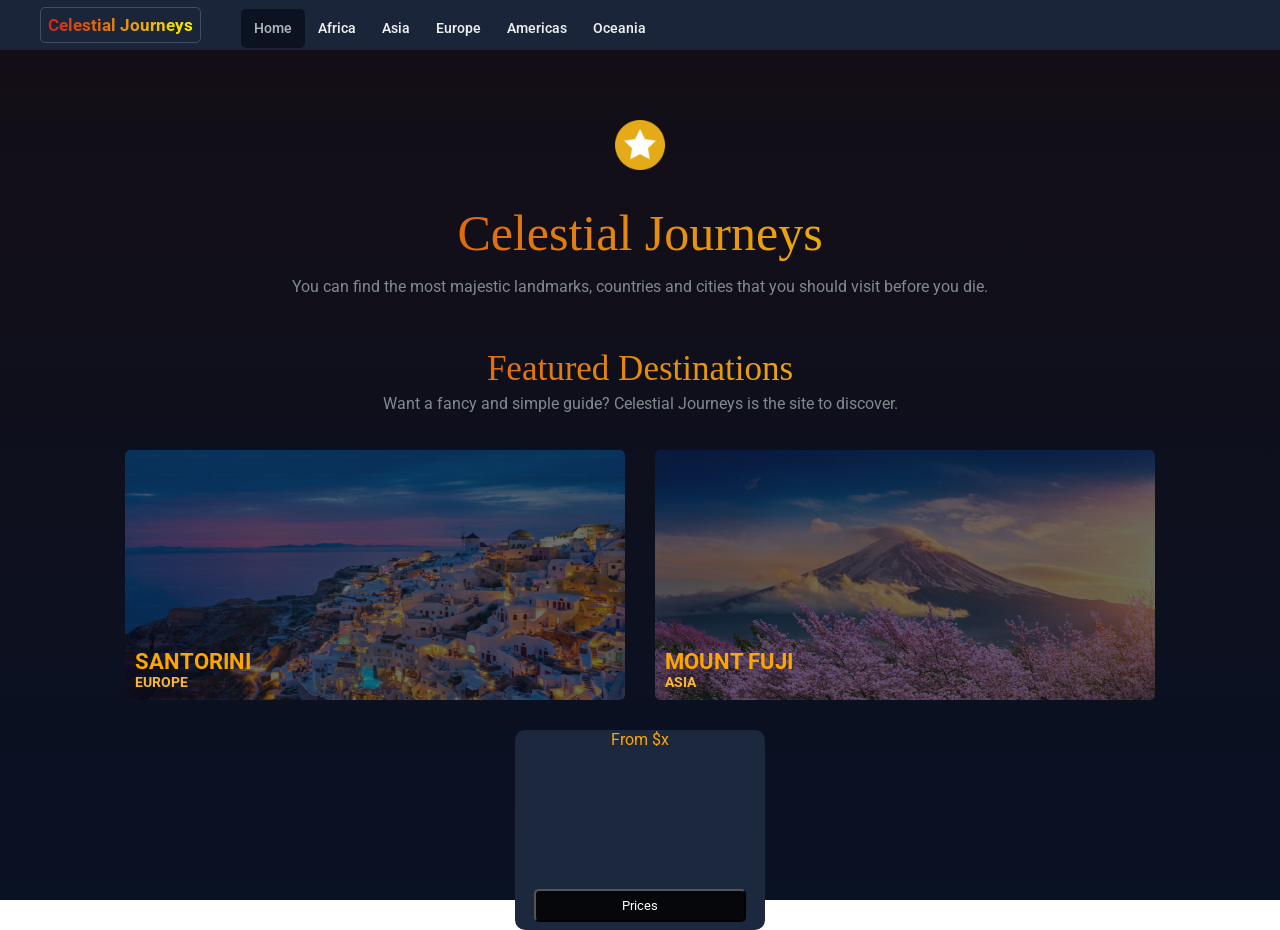
==== Celestial Journeys.html @ cb365265 "Created my websites home page including a description of my website and featured destinations, as we" ====
<!DOCTYPE html>
<html lang="en">
<head>
    <link href='https://fonts.googleapis.com/css?family=Roboto' rel='stylesheet'>
    <link rel="stylesheet" href="main.css">
    <meta charset="UTF-8">
    <meta name="viewport" content="width=device-width, initial-scale=1.0">
    <title>Celestial Journeys</title>
    <script src="script.js"></script>
</head>
<body id="home">
    <nav id="navbar">
        <div id="navtitle">
            <span id="Celestial">Celestial Journeys</span>
        </div>
        <ul id="links">
        <li><a href="Celestial Journeys.html" class="active">Home</a></li>
        <li><a href="Africa.html">Africa</a></li>
        <li><a href="#Asia">Asia</a></li>
        <li><a href="#Europe">Europe</a></li>
        <li><a href="#Americas">Americas</a></li>
        <li><a href="#Oceania">Oceania</a></li>
    </nav>
    <img src="star.png" id="star" alt ="star">
    <h1 class="celestiall">Celestial Journeys</h1>
    <p class="start">You can find the most majestic landmarks, countries and cities that you should visit before you die.</p>
    <h1 class="featured">Featured Destinations</h1>
    <p class="start">Want a fancy and simple guide? Celestial Journeys is the site to discover.</p>
    <br>    
    <div class="flexbox">
        <div class="images">
            <img src="santorini.png" alt="Description" class="zoom-image">
            <div class="textoverlay">
                <h3>SANTORINI</h3>
                <h4 class="europe">EUROPE</h4>
            </div>
        </div>
        <div class="images">
            <img src="mtfuji.png" class="zoom-image" alt="japan">
            <div class="textoverlay">
                <h3>MOUNT FUJI</h3>
                <h4 class="europe">ASIA</h4>
            </div>
        </div>
        </div>
    </div>
    <div class="card">
        <div class="price">From $x</div>
        <button class="button">Prices</button>
        <!-- fix card looks-->
    </div>
</body>
</html>
---- main.css ----
{
    box-sizing: border-box;
}

body{
    background: linear-gradient(180deg, #140e15, #091124);
    min-height: 100vh;
    margin: 0;
    background-repeat: no-repeat;
    background-size: cover;
    background-attachment: fixed;
    z-index: -1;
}

.celestiall, h1{
    text-align: center;
    font-family: "Times New Roman";
    background-image: linear-gradient(to right, #cc1818, #fffb00);
    background-clip: text;
    -webkit-background-clip: text; 
    color: transparent;
    -webkit-text-fill-color: transparent;
    font-size: clamp(32px, 8vw, 50px);
    font-weight: 300;
}

#description, .start{
    color: #e47112;
    font-family: "Roboto";
    text-align: center;
    line-height: 1.5;
}

#navbar{
    font-family: "Roboto";
    background-color: rgb(26, 37, 58); 
    overflow: hidden;
    align-items: center;
    justify-content: flex-start;
    padding: 0 20px;
    display: flex;
    height: 50px;
}

#navtitle {
    margin-right: 20px;
}

ul{
    list-style-type: none;
    display: flex;
    margin: 0;
    padding: 0;
    height: 100%;
}

#navbar li {
    height: 100%;
}

#navbar a{
    font-size: clamp(10px, 2.5vw, 13.5px);
    height: 65%;
    display: flex;
    border: none;
    align-items: center;
    justify-content: center;
    text-decoration: none;
    color: #ecf0f1;
    margin-top: 9px;
    padding: 3px clamp(5px, 1.5vw, 13px);
    transition: all 0.3s ease;
    border-radius: 5px;
    position: relative;
    overflow: hidden;
    font-weight: 550;
    position: sticky;
    top: 0;
}

#Celestial{
    border: 1px solid rgb(64, 77, 100);
    padding: 7px;
    border-radius: 5px;
    background-image: linear-gradient(to right, #cc1818, #fffb00);
    background-clip: text;
    -webkit-background-clip: text; 
    color: transparent;
    -webkit-text-fill-color: transparent;
}

#navtitle{
    display: flex;
    align-items: center;
    padding: 0 clamp(10px, 3vw, 20px);
    font-weight: bold;
    font-size: clamp(12px, 3vw, 17px);
}

#icon{
    margin-bottom: 1px;
    margin-right: 8px;
    font-size: 20px;
}

strong{
    background: linear-gradient(90deg, rgb(2, 120, 231), rgb(116, 0, 248));
    -webkit-background-clip: text;
    color: transparent;
}

#navbar a:hover {
    color: rgb(182, 176, 176);
}

#navbar a.active{
    background-color: rgb(6, 12, 22);
    opacity: 0.7;
}

#star{
    width: clamp(30px, 10vw, 50px);
    height: clamp(30px, 10vw, 50px);
    display: block;
    margin: clamp(30px, 10vw, 70px) auto clamp(10px, 3vw, 15px) auto;
}

.round {
    font-family: "Roboto";
    color: #ecf0f1;
    background-color: #1d293d;
    box-shadow: 0 0 3px rgb(160, 137, 137);
    border-radius: 40px;
    height: 45px;
    width: clamp(150px, 20vw, 200px);
    margin: 30px auto 0 auto;
    display: flex;
    justify-content: center;
    font-size: clamp(12px, 2.5vw, 15px);
}

.journey{
    margin-top: 12px;
}

.plane{
    margin-right: 10px;
    margin-top: 9px;
    width: 30px;
    height: 30px;
}

.gem{
    margin-right: 10px;
    margin-top: 9px;
    width: 30px;
    height: 30px;
}

.gems{
    margin-top: 12px;
}

.round2 {
    font-family: "Roboto";
    color: #ecf0f1;
    background-color: #1d293d;
    box-shadow: 0 0 3px rgb(160, 137, 137);
    border-radius: 40px;
    height: 45px;
    width: clamp(150px, 20vw, 200px);
    margin: 0 auto;
    display: flex;
    justify-content: center;
    font-size: clamp(12px, 2.5vw, 15px);
}

.featured{
    margin-top: 50px;
    text-align: center;
    font-size: clamp(24px, 6vw, 35px);
}

.start{
    color: #808a8d;
    margin-top: -20px;
}

hr{
    border-color: rgb(255, 166, 0);
    background-color: orange;
    position: relative;
    margin-top: -15px;
    height: 2px;
    width: 50px;
    margin-left: 0px;
}

.europe{
    color: rgb(253, 182, 49);
    font-size: 11px;
    font-family: "Roboto";
    margin-top: -15px;
}

.boximage2{
    position: relative;
    display: inline-block;
    width: 500px;
    padding-top: 30px;
    padding-left: 40px;
}

.zoom-image {
    width: 500px;
    height: 250px;
    transition: transform 0.5s ease, opacity 0.5s ease; 
    border-radius: 5px;
    display: block;
    opacity: 0.4;
}

.zoom-image:hover {
    transform: scale(1.2);
    border-radius: 5px;
    opacity: 1;
}

.flexbox{
    display: flex;
    gap: 30px;
    justify-content: center;
    margin: 0 auto;
}

.images{
    width: 500px;
    height: 250px;
    overflow: hidden;
    position: relative;
    border-radius: 5px;
}

.continent{
    font-size: 10px;
}

.card{
    background-color: rgb(28, 40, 61);
    width: 250px;
    height: 200px;
    text-align: center;
    border-radius: 10px;
    margin: 30px auto 0 auto;
}

.button{
    background-color: rgba(0, 0, 0, 0.836);
    color: white;
    margin-top: 140px;
    font-family: "Roboto";
    width: 85%;
    height: 32.5px;
    border-radius: 5px;
}

.price{
    font-family: "Roboto";
    color: orange;
}

.textoverlay{
    position: absolute;
    color: orange;
    font-family: "Roboto";
    font-weight: 300;
    bottom: 10px;
    left: 10px;
    opacity: 1;
    transition: opacity 0.5s ease;
}

.images:hover .textoverlay {
    opacity: 0;
}

.textoverlay h3 {
    margin: 0;
    font-size: clamp(16px, 4vw, 22px);
}

.textoverlay h4 {
    margin: 0;
    font-size: clamp(10px, 2.5vw, 14px);
}
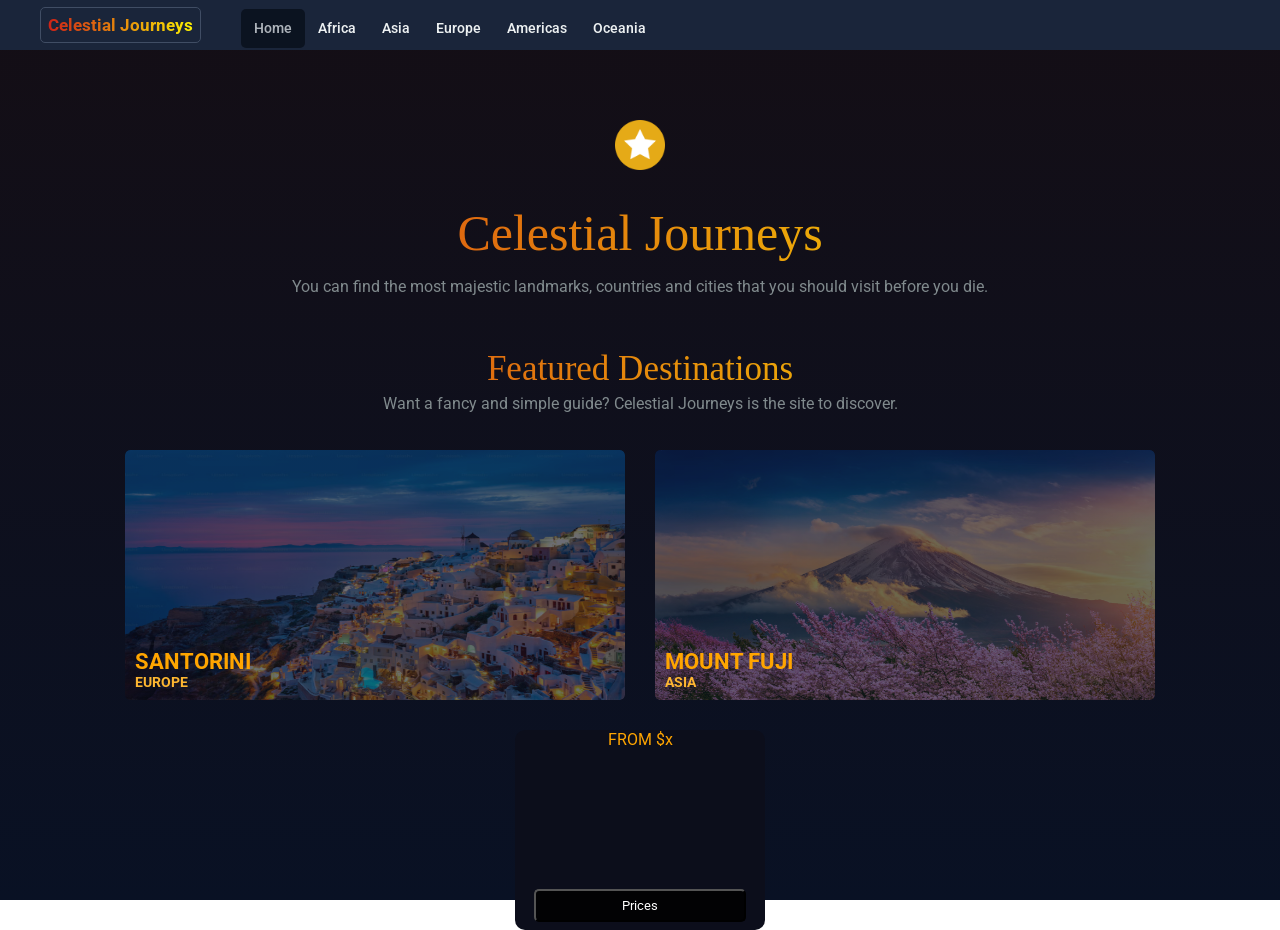
==== commit 7886c1f6: "Changed file destinations Edited file destinations because it was bugged when I changed folders. Als" ====
--- a/Celestial Journeys.html
+++ b/Celestial Journeys.html
@@ -2,7 +2,7 @@
 <html lang="en">
 <head>
     <link href='https://fonts.googleapis.com/css?family=Roboto' rel='stylesheet'>
-    <link rel="stylesheet" href="main.css">
+    <link rel="stylesheet" href = "/css/main.css">
     <meta charset="UTF-8">
     <meta name="viewport" content="width=device-width, initial-scale=1.0">
     <title>Celestial Journeys</title>
@@ -15,13 +15,13 @@
         </div>
         <ul id="links">
         <li><a href="Celestial Journeys.html" class="active">Home</a></li>
-        <li><a href="Africa.html">Africa</a></li>
+        <li><a href="./html/Africa.html">Africa</a></li>
         <li><a href="#Asia">Asia</a></li>
         <li><a href="#Europe">Europe</a></li>
         <li><a href="#Americas">Americas</a></li>
         <li><a href="#Oceania">Oceania</a></li>
     </nav>
-    <img src="star.png" id="star" alt ="star">
+    <img src="/assets/star.png" id="star" alt ="star">
     <h1 class="celestiall">Celestial Journeys</h1>
     <p class="start">You can find the most majestic landmarks, countries and cities that you should visit before you die.</p>
     <h1 class="featured">Featured Destinations</h1>
@@ -29,14 +29,14 @@
     <br>    
     <div class="flexbox">
         <div class="images">
-            <img src="santorini.png" alt="Description" class="zoom-image">
+            <img src="/assets/santorini.png" alt="Description" class="zoom-image">
             <div class="textoverlay">
                 <h3>SANTORINI</h3>
                 <h4 class="europe">EUROPE</h4>
             </div>
         </div>
         <div class="images">
-            <img src="mtfuji.png" class="zoom-image" alt="japan">
+            <img src="/assets/mtfuji.png" class="zoom-image" alt="japan">
             <div class="textoverlay">
                 <h3>MOUNT FUJI</h3>
                 <h4 class="europe">ASIA</h4>
@@ -45,7 +45,7 @@
         </div>
     </div>
     <div class="card">
-        <div class="price">From $x</div>
+        <div class="price">FROM $x</div>
         <button class="button">Prices</button>
         <!-- fix card looks-->
     </div>
--- a/css/main.css
+++ b/css/main.css
@@ -0,0 +1,296 @@
+{
+    box-sizing: border-box;
+}
+
+body{
+    background: linear-gradient(180deg, #140e15, #091124);
+    min-height: 100vh;
+    margin: 0;
+    background-repeat: no-repeat;
+    background-size: cover;
+    background-attachment: fixed;
+    z-index: -1;
+}
+
+.celestiall, h1{
+    text-align: center;
+    font-family: "Times New Roman";
+    background-image: linear-gradient(to right, #cc1818, #fffb00);
+    background-clip: text;
+    -webkit-background-clip: text; 
+    color: transparent;
+    -webkit-text-fill-color: transparent;
+    font-size: clamp(32px, 8vw, 50px);
+    font-weight: 300;
+}
+
+#description, .start{
+    color: #e47112;
+    font-family: "Roboto";
+    text-align: center;
+    line-height: 1.5;
+}
+
+#navbar{
+    font-family: "Roboto";
+    background-color: rgb(26, 37, 58); 
+    overflow: hidden;
+    align-items: center;
+    justify-content: flex-start;
+    padding: 0 20px;
+    display: flex;
+    height: 50px;
+}
+
+#navtitle {
+    margin-right: 20px;
+}
+
+ul{
+    list-style-type: none;
+    display: flex;
+    margin: 0;
+    padding: 0;
+    height: 100%;
+}
+
+#navbar li {
+    height: 100%;
+}
+
+#navbar a{
+    font-size: clamp(10px, 2.5vw, 13.5px);
+    height: 65%;
+    display: flex;
+    border: none;
+    align-items: center;
+    justify-content: center;
+    text-decoration: none;
+    color: #ecf0f1;
+    margin-top: 9px;
+    padding: 3px clamp(5px, 1.5vw, 13px);
+    transition: all 0.3s ease;
+    border-radius: 5px;
+    position: relative;
+    overflow: hidden;
+    font-weight: 550;
+    position: sticky;
+    top: 0;
+}
+
+#Celestial{
+    border: 1px solid rgb(64, 77, 100);
+    padding: 7px;
+    border-radius: 5px;
+    background-image: linear-gradient(to right, #cc1818, #fffb00);
+    background-clip: text;
+    -webkit-background-clip: text; 
+    color: transparent;
+    -webkit-text-fill-color: transparent;
+}
+
+#navtitle{
+    display: flex;
+    align-items: center;
+    padding: 0 clamp(10px, 3vw, 20px);
+    font-weight: bold;
+    font-size: clamp(12px, 3vw, 17px);
+}
+
+#icon{
+    margin-bottom: 1px;
+    margin-right: 8px;
+    font-size: 20px;
+}
+
+strong{
+    background: linear-gradient(90deg, rgb(2, 120, 231), rgb(116, 0, 248));
+    -webkit-background-clip: text;
+    color: transparent;
+}
+
+#navbar a:hover {
+    color: rgb(182, 176, 176);
+}
+
+#navbar a.active{
+    background-color: rgb(6, 12, 22);
+    opacity: 0.7;
+}
+
+#star{
+    width: clamp(30px, 10vw, 50px);
+    height: clamp(30px, 10vw, 50px);
+    display: block;
+    margin: clamp(30px, 10vw, 70px) auto clamp(10px, 3vw, 15px) auto;
+}
+
+.round {
+    font-family: "Roboto";
+    color: #ecf0f1;
+    background-color: #1d293d;
+    box-shadow: 0 0 3px rgb(160, 137, 137);
+    border-radius: 40px;
+    height: 45px;
+    width: clamp(150px, 20vw, 200px);
+    margin: 30px auto 0 auto;
+    display: flex;
+    justify-content: center;
+    font-size: clamp(12px, 2.5vw, 15px);
+}
+
+.journey{
+    margin-top: 12px;
+}
+
+.plane{
+    margin-right: 10px;
+    margin-top: 9px;
+    width: 30px;
+    height: 30px;
+}
+
+.gem{
+    margin-right: 10px;
+    margin-top: 9px;
+    width: 30px;
+    height: 30px;
+}
+
+.gems{
+    margin-top: 12px;
+}
+
+.round2 {
+    font-family: "Roboto";
+    color: #ecf0f1;
+    background-color: #1d293d;
+    box-shadow: 0 0 3px rgb(160, 137, 137);
+    border-radius: 40px;
+    height: 45px;
+    width: clamp(150px, 20vw, 200px);
+    margin: 0 auto;
+    display: flex;
+    justify-content: center;
+    font-size: clamp(12px, 2.5vw, 15px);
+}
+
+.featured{
+    margin-top: 50px;
+    text-align: center;
+    font-size: clamp(24px, 6vw, 35px);
+}
+
+.start{
+    color: #808a8d;
+    margin-top: -20px;
+}
+
+hr{
+    border-color: rgb(255, 166, 0);
+    background-color: orange;
+    position: relative;
+    margin-top: -15px;
+    height: 2px;
+    width: 50px;
+    margin-left: 0px;
+}
+
+.europe{
+    color: rgb(253, 182, 49);
+    font-size: 11px;
+    font-family: "Roboto";
+    margin-top: -15px;
+}
+
+.boximage2{
+    position: relative;
+    display: inline-block;
+    width: 500px;
+    padding-top: 30px;
+    padding-left: 40px;
+}
+
+.zoom-image {
+    width: 500px;
+    height: 250px;
+    transition: transform 0.5s ease, opacity 0.5s ease; 
+    border-radius: 5px;
+    display: block;
+    opacity: 0.4;
+}
+
+.zoom-image:hover {
+    transform: scale(1.2);
+    border-radius: 5px;
+    opacity: 1;
+}
+
+.flexbox{
+    display: flex;
+    gap: 30px;
+    justify-content: center;
+    margin: 0 auto;
+}
+
+.images{
+    width: 500px;
+    height: 250px;
+    overflow: hidden;
+    position: relative;
+    border-radius: 5px;
+}
+
+.continent{
+    font-size: 10px;
+}
+
+.card{
+    background-color: #0c0e1b;
+    width: 250px;
+    height: 200px;
+    text-align: center;
+    border-radius: 10px;
+    margin: 30px auto 0 auto;
+}
+
+.button{
+    background-color: rgba(0, 0, 0, 0.836);
+    color: white;
+    margin-top: 140px;
+    font-family: "Roboto";
+    width: 85%;
+    height: 32.5px;
+    border-radius: 5px;
+}
+
+.price{
+    font-family: "Roboto";
+    color: orange;
+    position: relative;
+}
+
+.textoverlay{
+    position: absolute;
+    color: orange;
+    font-family: "Roboto";
+    font-weight: 300;
+    bottom: 10px;
+    left: 10px;
+    opacity: 1;
+    transition: opacity 0.5s ease;
+}
+
+.images:hover .textoverlay {
+    opacity: 0;
+}
+
+.textoverlay h3 {
+    margin: 0;
+    font-size: clamp(16px, 4vw, 22px);
+}
+
+.textoverlay h4 {
+    margin: 0;
+    font-size: clamp(10px, 2.5vw, 14px);
+}
